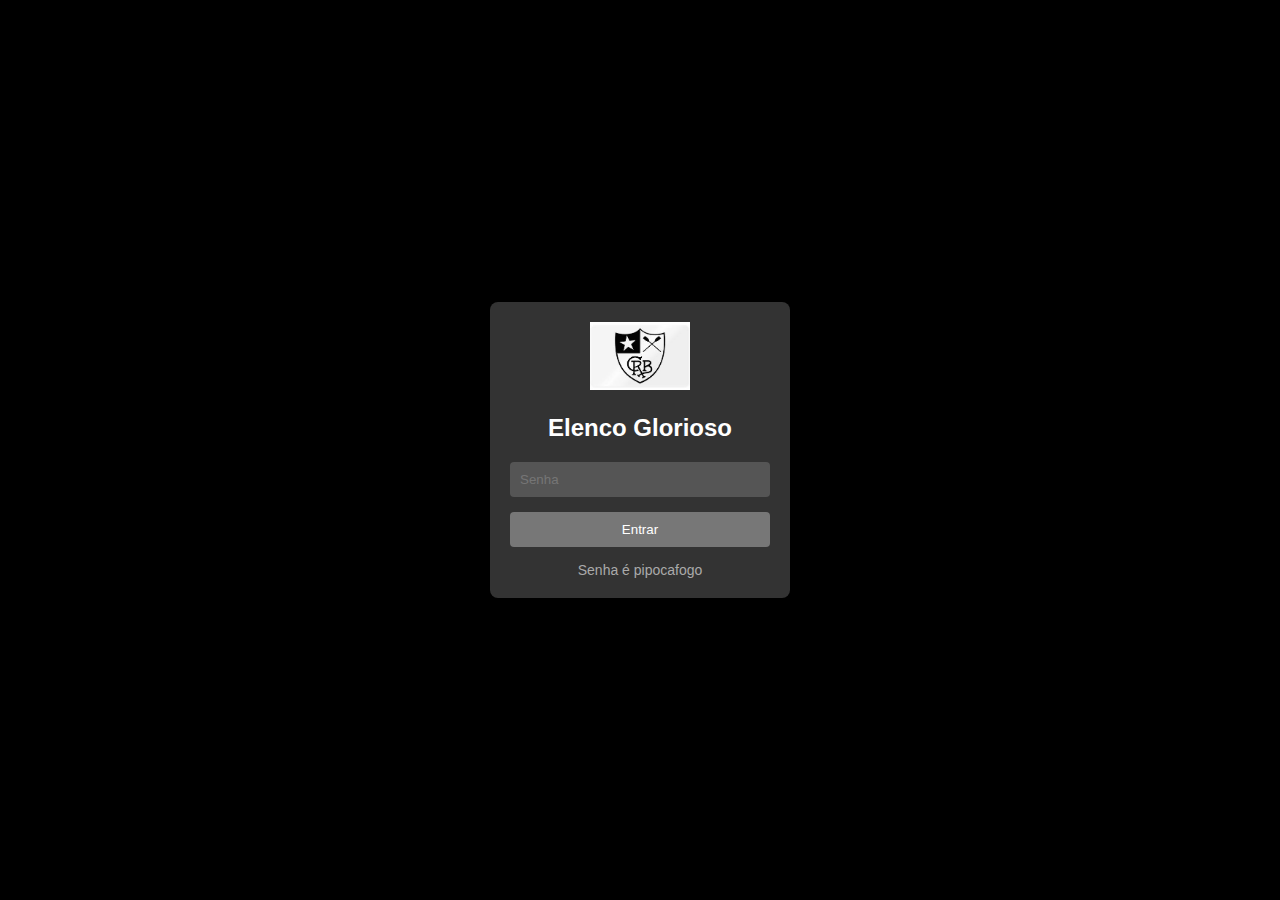
==== index.html @ 0f10b42a "Add files via upload" ====
<!DOCTYPE html>
<html lang="pt-br">

<head>
  <meta charset="UTF-8">
  <meta name="viewport" content="width=device-width, initial-scale=1.0">
  <link rel="icon" type="image/png" href="/escudofogao.png" sizes="16x16">
  <title>Botafogo</title>
  <link rel="stylesheet" href="style.css">
  <script type='module' src="codigo.js" defer></script>
</head>

<body>

  <div id="login">
    <img src="escudofogao.png" id="bf">
    <div id="form">
      <h1>
        Elenco Glorioso
      </h1>
      <input id="input_login" placeholder="Senha">
      <button id="button_login">Entrar</button>

      <p>Senha é pipocafogo</p>
    </div>
  </div>
</body>

</html>
---- style.css ----
* {
    margin: 0;
    padding: 0;
    box-sizing: border-box;
  }
  
  body {
    display: flex;
    justify-content: center;
    align-items: center;
    height: 100vh;
    background-color: #000;
    font-family: Arial, sans-serif;
  }
  
  #login {
    background-color: #333;
    padding: 20px;
    border-radius: 8px;
    text-align: center;
    width: 300px;
  }
  
  #bf {
    width: 100px;
    margin-bottom: 20px;
  }
  
  h1 {
    color: #fff;
    margin-bottom: 20px;
    font-size: 24px;
  }
  
  #input_login {
    width: 100%;
    padding: 10px;
    margin-bottom: 15px;
    border: none;
    border-radius: 4px;
    background-color: #555;
    color: #fff;
  }
  
  #button_login {
    width: 100%;
    padding: 10px;
    background-color: #777;
    border: none;
    border-radius: 4px;
    color: #fff;
    cursor: pointer;
  }
  
  #button_login:hover {
    background-color: #888;
  }
  
  p {
    margin-top: 15px;
    color: #aaa;
    font-size: 14px;
  }
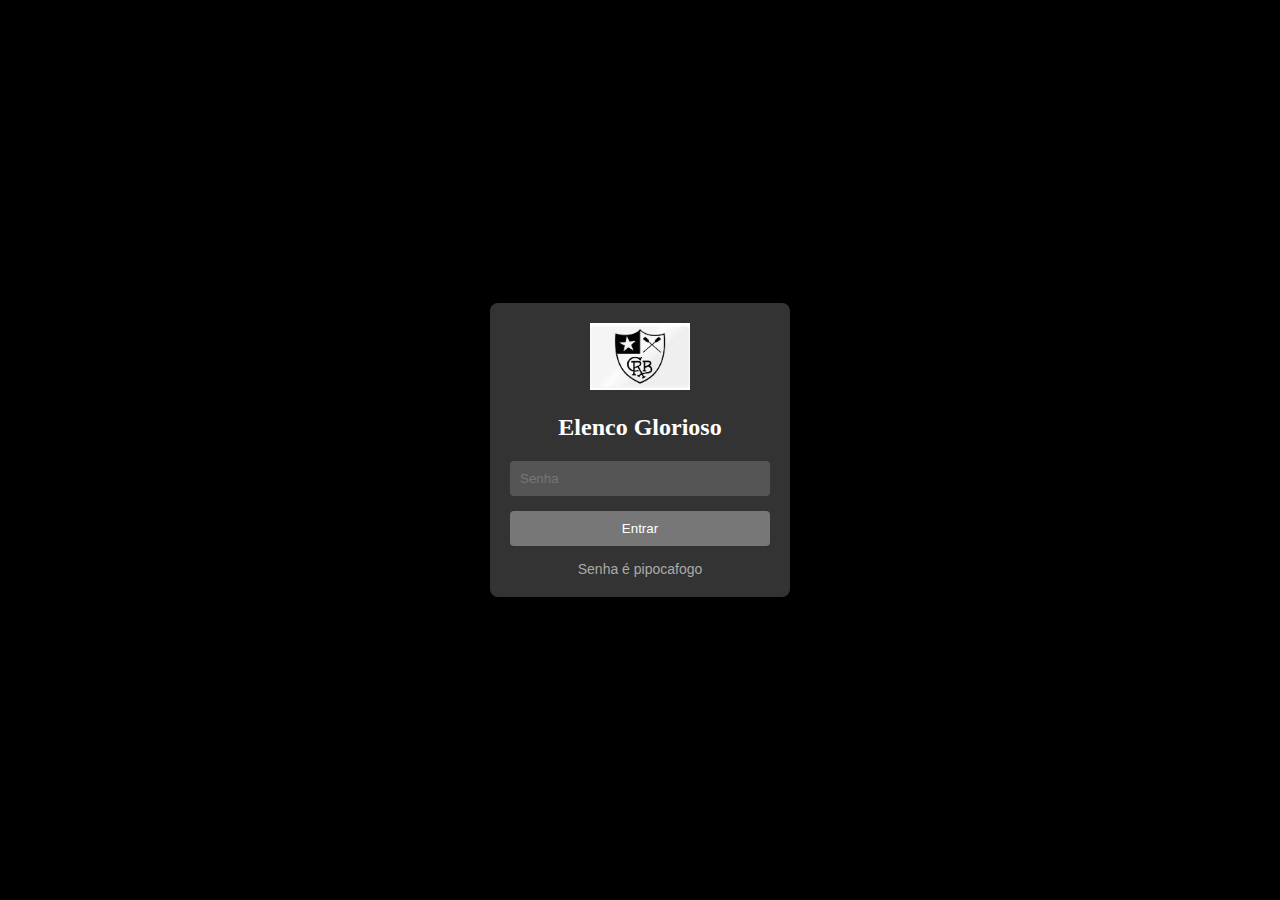
==== commit 5ee4e26a: "subindo versão atualizada" ====
--- a/index.html
+++ b/index.html
@@ -6,6 +6,7 @@
   <meta name="viewport" content="width=device-width, initial-scale=1.0">
   <link rel="icon" type="image/png" href="/escudofogao.png" sizes="16x16">
   <title>Botafogo</title>
+  <link href="https://fonts.googleapis.com/css2?family=Roboto:wght@400;500&display=swap" rel="stylesheet">
   <link rel="stylesheet" href="style.css">
   <script type='module' src="codigo.js" defer></script>
 </head>
--- a/style.css
+++ b/style.css
@@ -31,6 +31,7 @@
     color: #fff;
     margin-bottom: 20px;
     font-size: 24px;
+    font-family: fantasy;
   }
   
   #input_login {
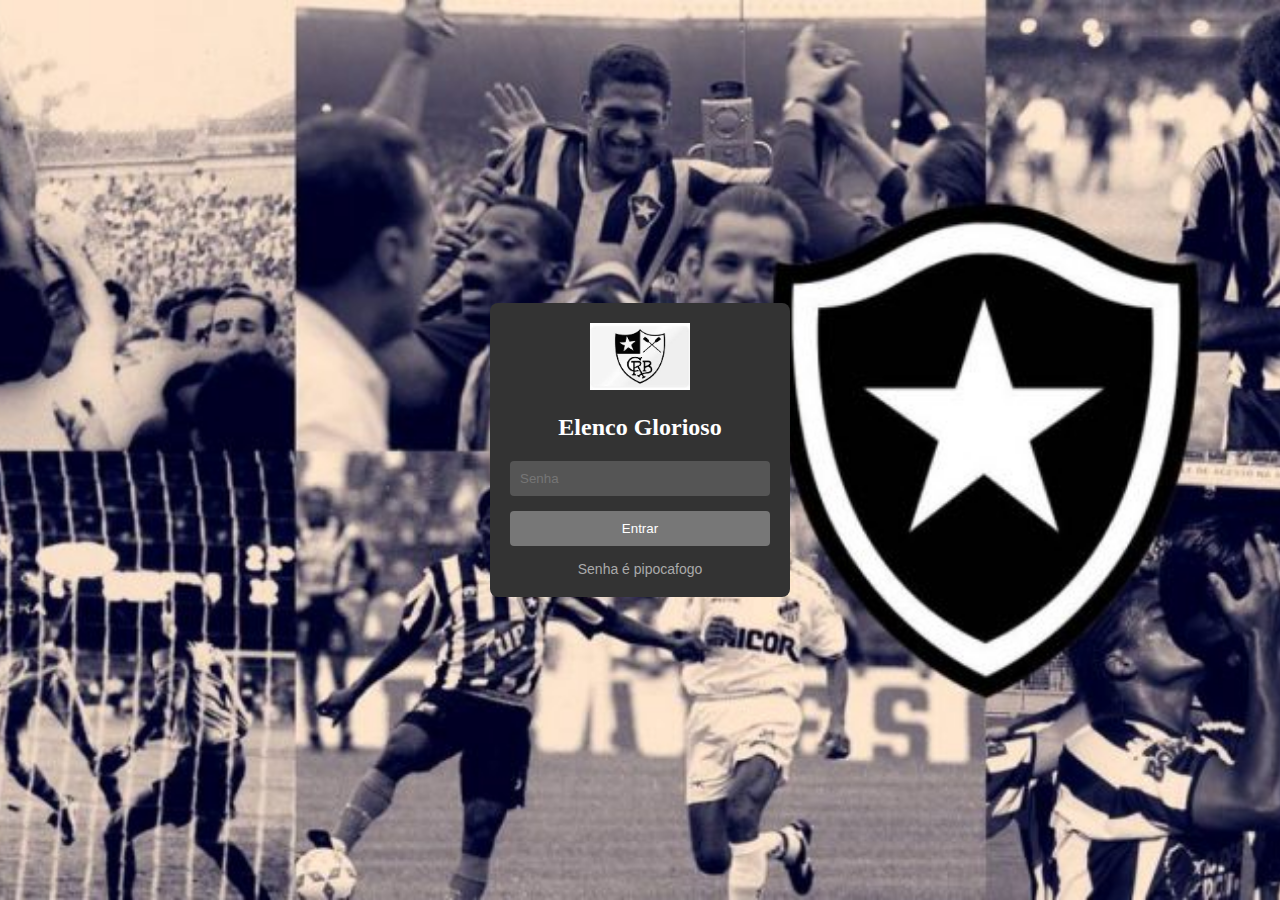
==== commit f4902891: "ultimo" ====
--- a/index.html
+++ b/index.html
@@ -4,7 +4,7 @@
 <head>
   <meta charset="UTF-8">
   <meta name="viewport" content="width=device-width, initial-scale=1.0">
-  <link rel="icon" type="image/png" href="/escudofogao.png" sizes="16x16">
+  <link rel="icon" type="image/png" href="escudofogao.png" sizes="16x16">
   <title>Botafogo</title>
   <link href="https://fonts.googleapis.com/css2?family=Roboto:wght@400;500&display=swap" rel="stylesheet">
   <link rel="stylesheet" href="style.css">
--- a/style.css
+++ b/style.css
@@ -10,7 +10,10 @@
     justify-content: center;
     align-items: center;
     height: 100vh;
-    background-color: #000;
+    background-image: url('old.png'); 
+    background-size: cover;  
+    background-position: center;  
+    background-repeat: no-repeat;  
     font-family: Arial, sans-serif;
   }
   
